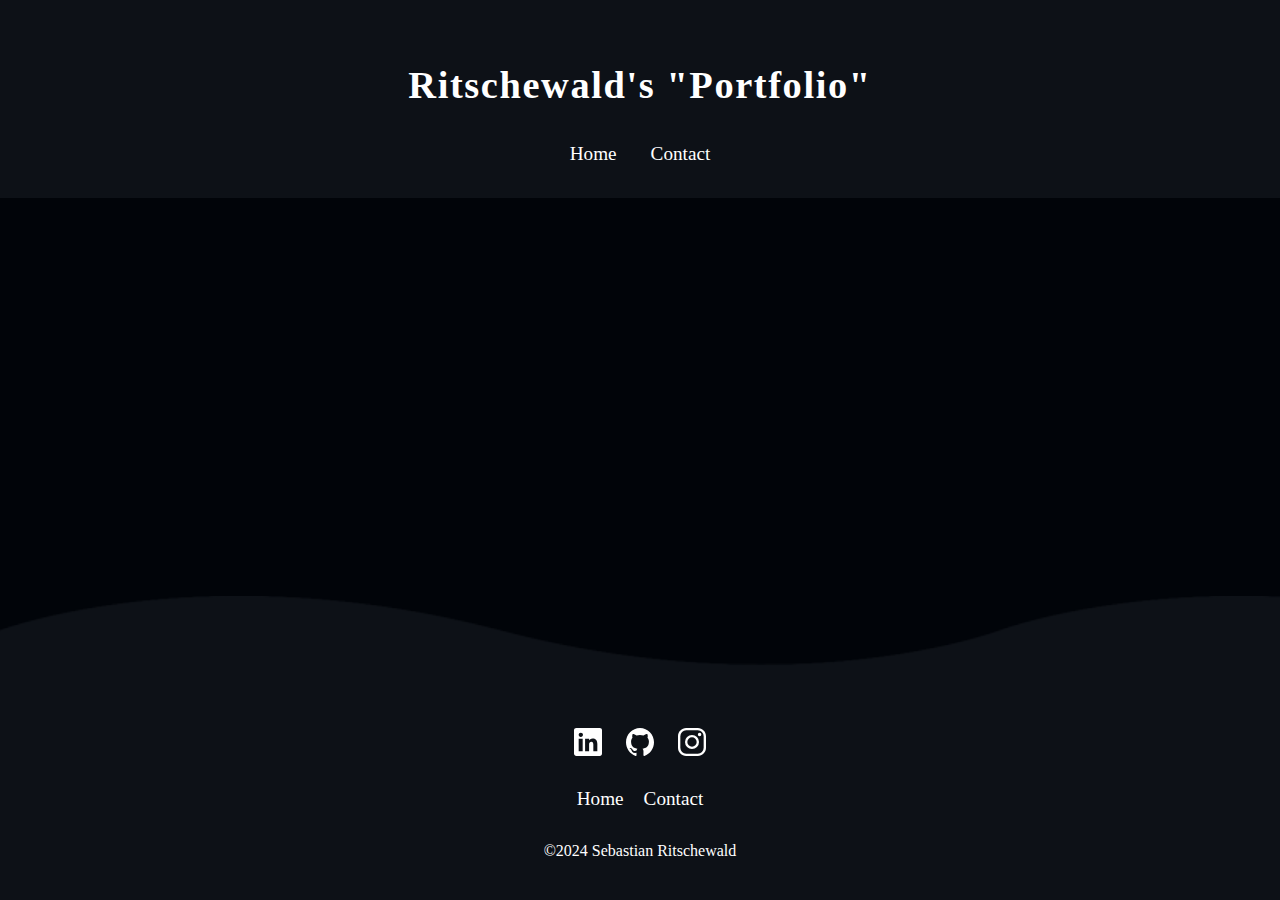
==== contact.html @ be1d00ed "Changed color scheme on website, added initial contact.html page, added minor content to website, ma" ====
<!DOCTYPE html>
<html lang="sv">
<head>
    <meta charset="UTF-8">
    <meta name="viewport" content="width=device-width, initial-scale=1.0">
    <title>Ritschewald's "Portfolio</title>
    <link rel="stylesheet" href="normalize.css">
    <link rel="stylesheet" href="styles.css">
</head>
<body>
    <header>
        <h1>Ritschewald's "Portfolio"</h1>
        <nav>
            <ul>
                <li><a href="index.html">Home</a></li>
                <li><a href="contact.html">Contact</a></li>
            </ul>
        </nav>
    </header>
    <main>
        <article>

        </article>
        
        <aside>
            
        </aside>
    </main>
    
    <footer class="footer">
        <div class="waves">
            <div class="wave" id="wave1"></div>
            <div class="wave" id="wave2"></div>
            <div class="wave" id="wave3"></div>
            <div class="wave" id="wave4"></div>
        </div>
    <ul class="icon-menu">
        <li class="icon-item">
            <a class="icon-link" href="https://www.linkedin.com/in/sebastian-ritschewald-233618110/" name="Find me on linkedin">
                <img alt="linkedin logo" class="icon" name="logo" src="img/logo-linkedin.svg"/>
            </a>
        </li>
        <li class="icon-item">
            <a class="icon-link" href="https://github.com/bugstile" name="Find me on github">
                <img alt="github logo" class="icon" name="logo" src="img/logo-github.svg"/>
            </a>
        </li>
        <li class="icon-item">
            <a class="icon-link" href="https://instagram.com/sebbehmm" name="Find me on instagram">
                <img alt="instagram logo" class="icon" name="logo" src="img/logo-instagram.svg"/>
            </a>
        </li>
    </ul>
    <ul class="menu">
        <li class="menu-item"><a class="menu-link" href="index.html">Home</a></li>
        <li class="menu-item"><a class="menu-link" href="contact.html">Contact</a></li>
    </ul>
        <p>&copy;2024 Sebastian Ritschewald</p>
    </footer>

</body>
</html>
---- styles.css ----
@font-face {
    font-family: "Poppins";
    src: url("fonts/Poppins-light.ttf") format("truetype");
    font-weight: normal;
    font-style: normal;
}

:root {
    --color-background: #0d1117;
    --text-color: #f1efef;
    --header-color: #010409;
}

body {
    display: flex;
    flex-direction: column;
    min-height: 100vh;
    line-height: 1.8rem;
    line-height: clamp(1.6rem, 2vw, 1.8rem);
    background-color: var(--header-color);
    font-family: "Poppins";
    color: var(--text-color);
}

ul {
    margin: 0;
    padding: 0;
}

li {
    margin: 0;
    padding: 0;
}

header {
    background-color: var(--color-background);
    color: white;
    text-align: center;
    padding: 30px;
}

h1 {
    margin: 0;
    padding: 0;
    padding: 25px;
    line-height: clamp(1.6em, 3vw, 1.8rem);
    letter-spacing: 0.1rem;
    font-size: clamp(1.8rem, 3vw, 3rem);
}

nav ul {
    list-style-type: none;
    padding: 0;
    margin: 0;
}

nav ul li {
    display: inline;
    padding: 15px;
    font-size: 1.2em;
}

nav a {
    color: white;
    text-decoration: none;
}

nav a:hover {
    text-decoration:underline 0.1em;
    text-underline-offset:0.3em;
}

main {
    flex: 1;
    display: flex;
    font-size: clamp(1rem, 3vw, 1.2rem);
}

article {
    flex:2;
    padding: 2em;
}

aside {
    flex:3;
    padding: 2em;
}

aside ul{
    padding-left: 1.05em;
}

aside ul li {
    padding-top: 10px;
    padding-bottom: 10px;
}

footer {
    position: relative;
    background-color: var(--color-background);
    min-height: 100px;
    padding: 20px 50px;
    display: flex;
    justify-content: center;
    align-items: center;
    flex-direction: column;
}

footer ul li{
    padding: 10px;
}

.icon-menu,
.menu {
    position: relative;
    display: flex;
    justify-content: center;
    align-items: center;
    flex-wrap: wrap;
}
  
.icon-menu,
.menu-item {
    list-style: none;
}
  
.icon-link {
    font-size: 2rem;
    color: #fff;
    display: inline-block;
    transition: 0.5s;
}

.icon-link:hover, 
.icon-link:focus {
    transform: translateY(-10px);
}

.icon {
    width: 32px;
    height: 32px;
    filter: invert(1);
}
  
.menu-link {
    font-size: 1.2rem;
    color: #fff;
    display: inline-block;
    text-decoration: none;  
    font-weight: 300;
}
  
.menu-link:hover,
.menu-link:focus {
    text-decoration: underline 0.1em;
    text-underline-offset: 0.3em;
}
  
.footer p {
    color: #fff;
    font-size: 1rem;
    font-weight: 300;
}
  
.wave {
    position: absolute;
    top: -100px;
    left: 0;
    width: 100%;
    height: 100px;
    background-image: url('img/wave.png');
    background-size: 1000px 100px;
}
  
.wave#wave1 {
    z-index: 1000;
    opacity: 1;
    bottom: 0;
    animation: animateWaves 4s linear infinite;
}
  
.wave#wave2 {
    z-index: 999;
    opacity: 0.5;
    bottom: 10px;
    animation: animate 4s linear infinite;
}
  
.wave#wave3 {
    z-index: 1000;
    opacity: 0.2;
    bottom: 15px;
    animation: animateWaves 3s linear infinite;
}
  
.wave#wave4 {
    z-index: 999;
    opacity: 0.7;
    bottom: 20px;
    animation: animate 3s linear infinite;
}
  
@keyframes animateWaves {
    0% {
      background-position-x: 1000px;
    }
    100% {
      background-positon-x: 0px;
    }
}
  
@keyframes animate {
    0% {
      background-position-x: -1000px;
    }
    100% {
      background-positon-x: 0px;
    }
}

@media (max-width: 600px) {
    main {
        flex-direction: column;
    }

    footer {
        margin-top:100px;
    }
}
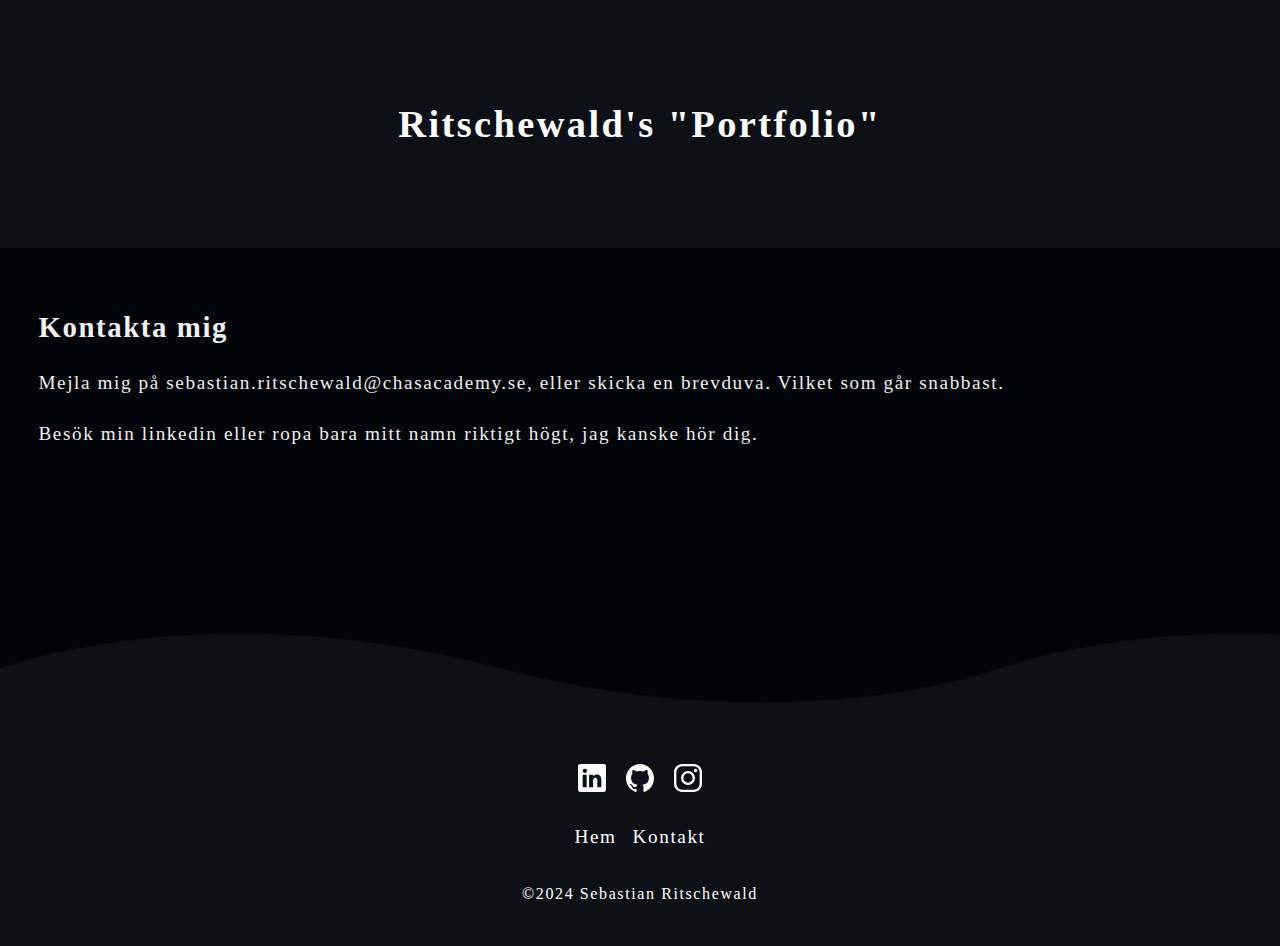
==== commit 3082049c: "lagt till kod för CSS Grid, anpassat header massor" ====
--- a/contact.html
+++ b/contact.html
@@ -3,27 +3,28 @@
 <head>
     <meta charset="UTF-8">
     <meta name="viewport" content="width=device-width, initial-scale=1.0">
-    <title>Ritschewald's "Portfolio</title>
+    <title>Kontakta Ritschewald!</title>
     <link rel="stylesheet" href="normalize.css">
     <link rel="stylesheet" href="styles.css">
 </head>
 <body>
     <header>
         <h1>Ritschewald's "Portfolio"</h1>
-        <nav>
-            <ul>
-                <li><a href="index.html">Home</a></li>
-                <li><a href="contact.html">Contact</a></li>
-            </ul>
-        </nav>
     </header>
     <main>
         <article>
+            <h2>
+                Kontakta mig
+            </h2>
+            <p>
+                Mejla mig på sebastian.ritschewald@chasacademy.se, eller skicka en brevduva. Vilket som går snabbast.
+            </p>
+            <p>
+                Besök min linkedin eller ropa bara mitt namn riktigt högt, jag kanske hör dig.
+            </p>
+        </article>
+        <aside>
 
-        </article>
-        
-        <aside>
-            
         </aside>
     </main>
     
@@ -51,11 +52,21 @@
             </a>
         </li>
     </ul>
-    <ul class="menu">
-        <li class="menu-item"><a class="menu-link" href="index.html">Home</a></li>
-        <li class="menu-item"><a class="menu-link" href="contact.html">Contact</a></li>
-    </ul>
-        <p>&copy;2024 Sebastian Ritschewald</p>
+    <nav class="menu">
+        <li class="menu-item">
+            <a class="menu-link" href="index.html" title="Gå till hemsidan">
+                Hem
+            </a>
+        </li>
+        <li class="menu-item">
+            <a class="menu-link" href="contact.html" title="Gå till kontaktsidan">
+                Kontakt
+            </a>
+        </li>
+    </nav>
+        <p>
+            &copy;2024 Sebastian Ritschewald
+        </p>
     </footer>
 
 </body>
--- a/styles.css
+++ b/styles.css
@@ -12,14 +12,14 @@
 }
 
 body {
+    font-family: "Poppins";
+    background-color: var(--header-color);
+    color: var(--text-color);
+    line-height: clamp(1.6rem, 2.5vw, 2rem);
+    letter-spacing:clamp(0.001rem, 2vw, 0.1rem);
+    min-height: 100vh;
     display: flex;
     flex-direction: column;
-    min-height: 100vh;
-    line-height: 1.8rem;
-    line-height: clamp(1.6rem, 2vw, 1.8rem);
-    background-color: var(--header-color);
-    font-family: "Poppins";
-    color: var(--text-color);
 }
 
 ul {
@@ -39,51 +39,56 @@
     padding: 30px;
 }
 
-h1 {
-    margin: 0;
-    padding: 0;
-    padding: 25px;
-    line-height: clamp(1.6em, 3vw, 1.8rem);
-    letter-spacing: 0.1rem;
-    font-size: clamp(1.8rem, 3vw, 3rem);
-}
-
-nav ul {
-    list-style-type: none;
-    padding: 0;
-    margin: 0;
-}
-
-nav ul li {
-    display: inline;
-    padding: 15px;
-    font-size: 1.2em;
-}
-
 nav a {
     color: white;
     text-decoration: none;
 }
 
-nav a:hover {
-    text-decoration:underline 0.1em;
-    text-underline-offset:0.3em;
+nav a:hover, nav a:focus {
+    text-decoration: underline 0.1em;
+    text-underline-offset: 0.3em;
 }
 
 main {
+    font-size: clamp(1rem, 3vw, 1.2rem);
+    flex-grow: 1;
+}
+
+.article-introduction-container {
+    display: flex;
+}
+
+article {
+    padding: 2em;
+}
+
+.article-introduction {
+    flex: 3;
+    order: 1;
+}
+
+.article-skills {
+    display: flex;
+    flex-direction:column;
+    flex-wrap: wrap;
     flex: 1;
-    display: flex;
-    font-size: clamp(1rem, 3vw, 1.2rem);
-}
-
-article {
-    flex:2;
+    flex-direction:column;
+    order: 3; /* Sätter ordningen om nödvändigt */
+}
+
+aside {
+    flex: 2;
     padding: 2em;
-}
-
-aside {
-    flex:3;
-    padding: 2em;
+    order: 2;
+}
+
+.ul-container {
+    padding-left: 1.05em;
+}
+
+.ul-container li {
+    padding-top: 10px;
+    padding-bottom: 10px;
 }
 
 aside ul{
@@ -104,10 +109,13 @@
     justify-content: center;
     align-items: center;
     flex-direction: column;
-}
-
-footer ul li{
-    padding: 10px;
+    flex: 1;
+    margin-top: 150px;
+    max-height: 250px;
+}
+
+.icon-menu li, .menu li {
+    padding: 0.5em;
 }
 
 .icon-menu,
@@ -160,6 +168,7 @@
     color: #fff;
     font-size: 1rem;
     font-weight: 300;
+    text-align: center;
 }
   
 .wave {
@@ -199,13 +208,116 @@
     bottom: 20px;
     animation: animate 3s linear infinite;
 }
-  
+
+header {
+    position: relative;
+    display: flex;
+    flex-direction: column;
+    justify-content: center;
+    align-items: center;
+    text-align: center;
+    padding: 100px;
+    overflow: hidden;
+}
+.background {
+    position: absolute;
+    top: 0;
+    left: 0;
+    right: 0;
+    bottom: 0;
+    background-image: url('img/headeroptimized.webp');
+    background-size: cover;
+    background-position: 5% 5%;
+    opacity: 0.3;
+    z-index: 1;
+}
+
+h1 {
+    position: relative;
+    z-index: 2;
+    margin: 0;
+    padding: 0;
+    padding: 5px;
+    line-height: clamp(2.2rem, 3vw, 3.2rem);
+    letter-spacing: 0.15rem;
+    font-size: clamp(2.2rem, 3vw, 3.2rem);
+}
+
+.gallery-container h2 {
+    margin: 0;
+    padding: 0;
+    padding: 30px;
+    line-height: clamp(1.8rem, 3vw, 2.8rem);
+    letter-spacing: 0.15rem;
+    font-size: clamp(1.8rem, 3vw, 2.8rem);
+    text-align: center;
+}
+
+.gallery-item-container {
+    display: grid;
+    grid-template-columns: repeat(auto-fit, minmax(350px, 1fr));
+    gap: 1.5rem;
+    max-width: 1400px;
+    margin: 0 auto;
+    padding: 15px;
+    padding-top: 2rem;
+}
+
+.gallery-item {
+    position: relative;
+    overflow: hidden;
+    border-radius: 8px;
+    transition: transform 0.3s ease-in-out;
+    text-align: center;
+}
+
+.gallery-item img {
+    width: 100%;
+    height: auto;
+    object-fit: cover;
+    display: block;
+    box-shadow: 0 4px 6px rgba(0, 0, 0, 0.1);
+    border-radius: 8px;
+}
+
+.gallery-item .caption {
+    color: white;
+    background-color: rgba(0, 10, 10, 0.8);
+    padding: 1rem;
+    padding-bottom: 2rem;
+    padding-top: 2rem;
+    font-size: 1.2rem;
+    text-align: center;
+    border-radius: 0 0 8px 8px;
+    max-width: 100%;
+    box-sizing: border-box;
+    word-wrap: break-word;
+}
+  
+.gallery-item:hover {
+    transform: scale(1.05);
+    box-shadow: 0 8px 16px rgba(0, 0, 0, 0.2);
+}
+
+.gallery-item .caption-title {
+    font-size: 1.6rem;
+    font-weight: bold;
+    padding: 0.5rem;
+    padding-top: 1rem;
+    padding-bottom: 1rem;
+    margin-top: -5px;
+}
+
+.gallery-item:hover .caption {
+    transform: translateY(0);
+}
+
 @keyframes animateWaves {
     0% {
       background-position-x: 1000px;
     }
     100% {
-      background-positon-x: 0px;
+      background-position-x: 0px;
     }
 }
   
@@ -214,16 +326,12 @@
       background-position-x: -1000px;
     }
     100% {
-      background-positon-x: 0px;
+      background-position-x: 0px;
     }
 }
 
 @media (max-width: 600px) {
-    main {
+    .article-introduction-container {
         flex-direction: column;
     }
-
-    footer {
-        margin-top:100px;
-    }
 }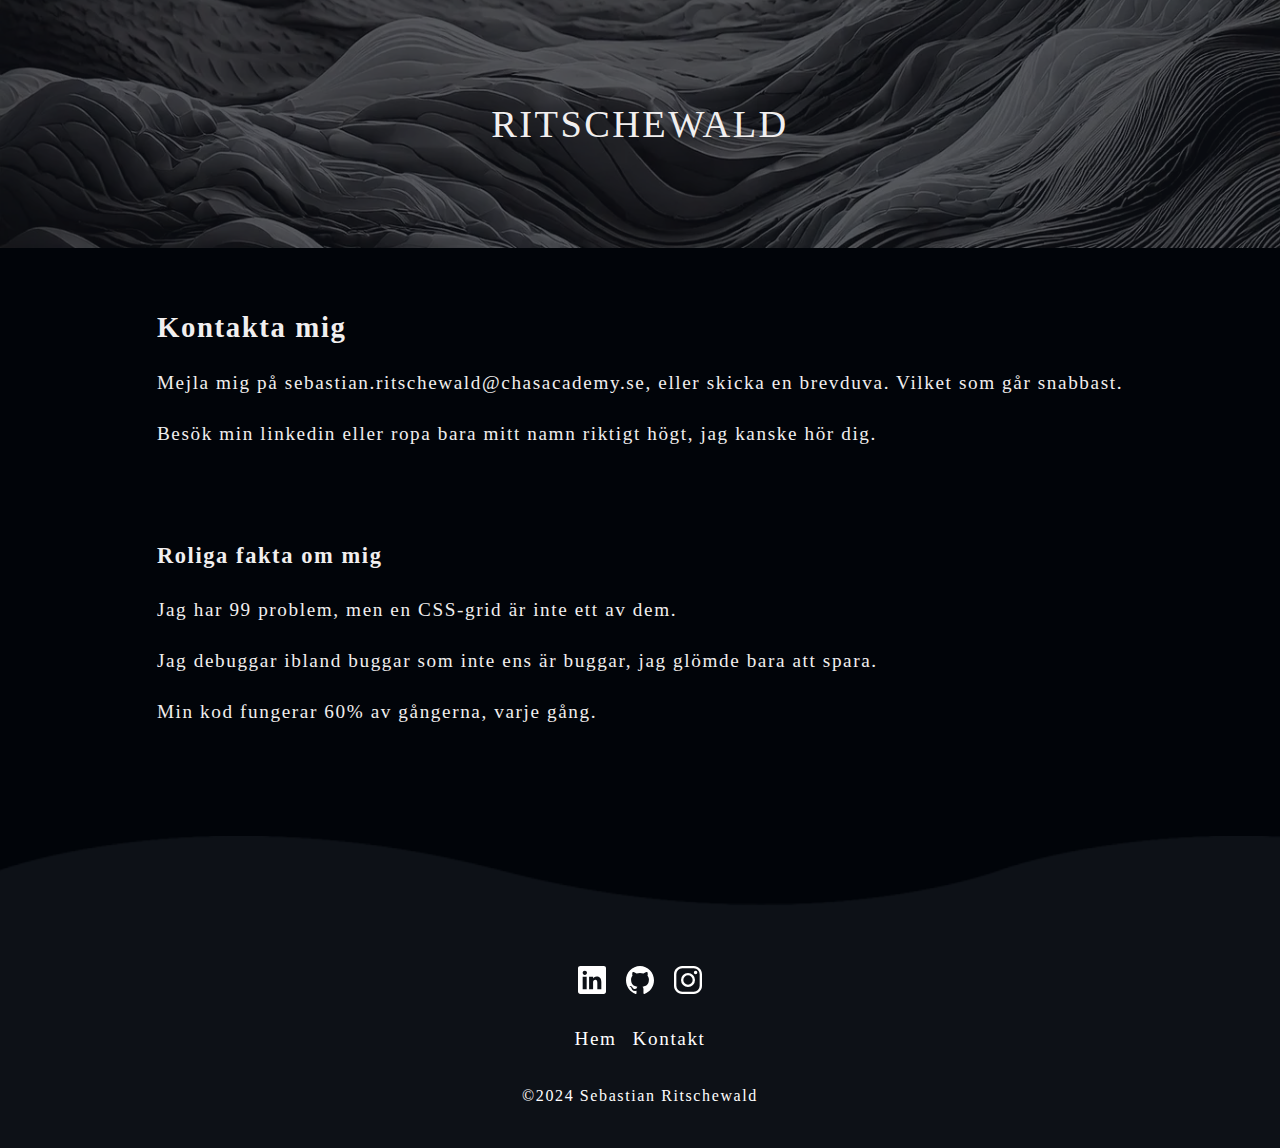
==== commit 3a2812d3: "Fixat content för contact.html och css struktur" ====
--- a/contact.html
+++ b/contact.html
@@ -9,27 +9,41 @@
 </head>
 <body>
     <header>
-        <h1>Ritschewald's "Portfolio"</h1>
+        <div class="background"></div>
+        <h1 tabindex="0">RITSCHEWALD</h1>
     </header>
     <main>
-        <article>
-            <h2>
-                Kontakta mig
-            </h2>
-            <p>
-                Mejla mig på sebastian.ritschewald@chasacademy.se, eller skicka en brevduva. Vilket som går snabbast.
-            </p>
-            <p>
-                Besök min linkedin eller ropa bara mitt namn riktigt högt, jag kanske hör dig.
-            </p>
-        </article>
-        <aside>
+        <section class="article-contact-container">
+            <article class="article-contact-item">
+                <h2>
+                    Kontakta mig
+                </h2>
+                <p>
+                    Mejla mig på sebastian.ritschewald@chasacademy.se, eller skicka en brevduva. Vilket som går snabbast.
+                </p>
+                <p>
+                    Besök min linkedin eller ropa bara mitt namn riktigt högt, jag kanske hör dig.
+                </p>
 
-        </aside>
+                <h3 class="article-contact-h3">Roliga fakta om mig</h3>
+
+                <p>
+                    Jag har 99 problem, men en CSS-grid är inte ett av dem.
+                </p>
+                <p>
+                    Jag debuggar ibland buggar som inte ens är buggar, jag glömde bara att spara.
+                </p>
+                <p>
+                    Min kod fungerar 60% av gångerna, varje gång.
+                </p>
+                    
+                    
+            </article>
+        </section>
     </main>
     
     <footer class="footer">
-        <div class="waves">
+        <div class="waves" alt="animation som simulerar ett svart hav">
             <div class="wave" id="wave1"></div>
             <div class="wave" id="wave2"></div>
             <div class="wave" id="wave3"></div>
@@ -37,36 +51,36 @@
         </div>
     <ul class="icon-menu">
         <li class="icon-item">
-            <a class="icon-link" href="https://www.linkedin.com/in/sebastian-ritschewald-233618110/" name="Find me on linkedin">
-                <img alt="linkedin logo" class="icon" name="logo" src="img/logo-linkedin.svg"/>
+            <a class="icon-link" href="https://www.linkedin.com/in/sebastian-ritschewald-233618110/" title="Klicka för att nå min LinkedIn">
+                <img alt="linkedin länk logo" class="icon" aria-label="LinkedIn profil" title="Klicka för att nå min Linkedin" src="img/logo-linkedin.svg"/>
             </a>
         </li>
         <li class="icon-item">
-            <a class="icon-link" href="https://github.com/bugstile" name="Find me on github">
-                <img alt="github logo" class="icon" name="logo" src="img/logo-github.svg"/>
+            <a class="icon-link" href="https://github.com/bugstile" title="Klicka för att nå min Github">
+                <img alt="github länk logo" class="icon" aria-label="Github profil" title="Klicka för att nå min Github" src="img/logo-github.svg"/>
             </a>
         </li>
         <li class="icon-item">
-            <a class="icon-link" href="https://instagram.com/sebbehmm" name="Find me on instagram">
-                <img alt="instagram logo" class="icon" name="logo" src="img/logo-instagram.svg"/>
+            <a class="icon-link" href="https://instagram.com/sebbehmm" title="Klicka för att nå min Instagram" >
+                <img alt="instagram länk logo" class="icon" aria-label="LinkedIn profil" name="Klicka för att nå min Instagram" src="img/logo-instagram.svg"/>
             </a>
         </li>
     </ul>
     <nav class="menu">
-        <li class="menu-item">
-            <a class="menu-link" href="index.html" title="Gå till hemsidan">
-                Hem
-            </a>
-        </li>
-        <li class="menu-item">
-            <a class="menu-link" href="contact.html" title="Gå till kontaktsidan">
-                Kontakt
-            </a>
-        </li>
+        <ul>
+            <li class="menu-item">
+                <a class="menu-link" href="index.html" title="Gå till hemsidan">
+                    Hem
+                </a>
+            </li>
+            <li class="menu-item">
+                <a class="menu-link" href="contact.html" title="Gå till kontaktsidan">
+                    Kontakt
+                </a>
+            </li>
+        </ul>
     </nav>
-        <p>
-            &copy;2024 Sebastian Ritschewald
-        </p>
+        <p>&copy;2024 Sebastian Ritschewald</p>
     </footer>
 
 </body>
--- a/styles.css
+++ b/styles.css
@@ -9,6 +9,11 @@
     --color-background: #0d1117;
     --text-color: #f1efef;
     --header-color: #010409;
+}
+
+html{
+    margin:0;
+    padding:0;
 }
 
 body {
@@ -20,196 +25,16 @@
     min-height: 100vh;
     display: flex;
     flex-direction: column;
-}
-
-ul {
-    margin: 0;
-    padding: 0;
-}
-
-li {
-    margin: 0;
-    padding: 0;
+    margin:0;
+    padding:0;
 }
 
 header {
+    /* Backup code */
     background-color: var(--color-background);
-    color: white;
-    text-align: center;
-    padding: 30px;
-}
-
-nav a {
-    color: white;
-    text-decoration: none;
-}
-
-nav a:hover, nav a:focus {
-    text-decoration: underline 0.1em;
-    text-underline-offset: 0.3em;
-}
-
-main {
-    font-size: clamp(1rem, 3vw, 1.2rem);
-    flex-grow: 1;
-}
-
-.article-introduction-container {
-    display: flex;
-}
-
-article {
-    padding: 2em;
-}
-
-.article-introduction {
-    flex: 3;
-    order: 1;
-}
-
-.article-skills {
-    display: flex;
-    flex-direction:column;
-    flex-wrap: wrap;
-    flex: 1;
-    flex-direction:column;
-    order: 3; /* Sätter ordningen om nödvändigt */
-}
-
-aside {
-    flex: 2;
-    padding: 2em;
-    order: 2;
-}
-
-.ul-container {
-    padding-left: 1.05em;
-}
-
-.ul-container li {
-    padding-top: 10px;
-    padding-bottom: 10px;
-}
-
-aside ul{
-    padding-left: 1.05em;
-}
-
-aside ul li {
-    padding-top: 10px;
-    padding-bottom: 10px;
-}
-
-footer {
-    position: relative;
-    background-color: var(--color-background);
-    min-height: 100px;
-    padding: 20px 50px;
-    display: flex;
-    justify-content: center;
-    align-items: center;
-    flex-direction: column;
-    flex: 1;
-    margin-top: 150px;
-    max-height: 250px;
-}
-
-.icon-menu li, .menu li {
-    padding: 0.5em;
-}
-
-.icon-menu,
-.menu {
-    position: relative;
-    display: flex;
-    justify-content: center;
-    align-items: center;
-    flex-wrap: wrap;
-}
-  
-.icon-menu,
-.menu-item {
-    list-style: none;
-}
-  
-.icon-link {
-    font-size: 2rem;
-    color: #fff;
-    display: inline-block;
-    transition: 0.5s;
-}
-
-.icon-link:hover, 
-.icon-link:focus {
-    transform: translateY(-10px);
-}
-
-.icon {
-    width: 32px;
-    height: 32px;
-    filter: invert(1);
-}
-  
-.menu-link {
-    font-size: 1.2rem;
-    color: #fff;
-    display: inline-block;
-    text-decoration: none;  
-    font-weight: 300;
-}
-  
-.menu-link:hover,
-.menu-link:focus {
-    text-decoration: underline 0.1em;
-    text-underline-offset: 0.3em;
-}
-  
-.footer p {
-    color: #fff;
-    font-size: 1rem;
-    font-weight: 300;
-    text-align: center;
-}
-  
-.wave {
-    position: absolute;
-    top: -100px;
-    left: 0;
-    width: 100%;
-    height: 100px;
-    background-image: url('img/wave.png');
-    background-size: 1000px 100px;
-}
-  
-.wave#wave1 {
-    z-index: 1000;
-    opacity: 1;
-    bottom: 0;
-    animation: animateWaves 4s linear infinite;
-}
-  
-.wave#wave2 {
-    z-index: 999;
-    opacity: 0.5;
-    bottom: 10px;
-    animation: animate 4s linear infinite;
-}
-  
-.wave#wave3 {
-    z-index: 1000;
-    opacity: 0.2;
-    bottom: 15px;
-    animation: animateWaves 3s linear infinite;
-}
-  
-.wave#wave4 {
-    z-index: 999;
-    opacity: 0.7;
-    bottom: 20px;
-    animation: animate 3s linear infinite;
-}
-
-header {
+    /* Backup code */
+
+    color: var(--text-color);
     position: relative;
     display: flex;
     flex-direction: column;
@@ -219,6 +44,7 @@
     padding: 100px;
     overflow: hidden;
 }
+
 .background {
     position: absolute;
     top: 0;
@@ -241,6 +67,102 @@
     line-height: clamp(2.2rem, 3vw, 3.2rem);
     letter-spacing: 0.15rem;
     font-size: clamp(2.2rem, 3vw, 3.2rem);
+    font-weight:100;
+}
+
+ul {
+    margin: 0;
+    padding: 0;
+}
+
+li {
+    margin: 0;
+    padding: 0;
+}
+
+nav a {
+    color: white;
+    text-decoration: none;
+}
+
+nav a:hover, 
+nav a:focus {
+    text-decoration: underline 0.1em;
+    text-underline-offset: 0.3em;
+}
+
+main {
+    font-size: clamp(1rem, 3vw, 1.2rem);
+    flex-grow: 1;
+}
+
+.article-introduction-container, 
+.article-contact-container  {
+    display: flex;
+}
+
+.article-introduction-container {
+    align-content: center;
+}
+
+.article-contact-container {
+    align-items: center;
+    flex-direction: column;
+}
+
+.article-contact-h3 {
+    padding-top:3em;
+}
+
+.article-contact-item {
+    flex: 1;
+}
+
+article {
+    padding: 2em;
+    word-break: break-word;
+}
+
+.article-introduction {
+    flex: 3;
+    order: 1;
+}
+
+.article-skills {
+    display: flex;
+    flex-direction:column;
+    flex-wrap: wrap;
+    flex: 1;
+    flex-direction:column;
+    order: 3; /* Sätter ordningen om nödvändigt */
+}
+
+aside {
+    flex: 2;
+    padding: 2em;
+    order: 2;
+}
+
+.ul-container {
+    padding-left: 1.05em;
+}
+
+.ul-container li {
+    padding-top: 10px;
+    padding-bottom: 10px;
+}
+
+aside ul{
+    padding-left: 1.05em;
+}
+
+aside ul li {
+    padding-top: 10px;
+    padding-bottom: 10px;
+}
+
+.gallery-container {
+    padding-top:50px;
 }
 
 .gallery-container h2 {
@@ -255,61 +177,159 @@
 
 .gallery-item-container {
     display: grid;
-    grid-template-columns: repeat(auto-fit, minmax(350px, 1fr));
+    grid-template-columns: repeat(auto-fit, minmax(340px, 1fr));
     gap: 1.5rem;
-    max-width: 1400px;
-    margin: 0 auto;
+    max-width: 2000px;
     padding: 15px;
     padding-top: 2rem;
+    margin: 0 auto;
 }
 
 .gallery-item {
-    position: relative;
-    overflow: hidden;
-    border-radius: 8px;
-    transition: transform 0.3s ease-in-out;
-    text-align: center;
+    transition: transform 0.4s ease-in-out;
+    text-align: center;
+}
+
+.gallery-item:hover, .gallery-item:focus {
+    transform: scale(1.1);
 }
 
 .gallery-item img {
     width: 100%;
-    height: auto;
+    height: 350px;
     object-fit: cover;
-    display: block;
-    box-shadow: 0 4px 6px rgba(0, 0, 0, 0.1);
-    border-radius: 8px;
+    overflow: hidden;
+    border-radius: 2rem;
 }
 
 .gallery-item .caption {
-    color: white;
-    background-color: rgba(0, 10, 10, 0.8);
     padding: 1rem;
     padding-bottom: 2rem;
     padding-top: 2rem;
+    text-align: center;
+}
+
+.gallery-item .caption span {
+    display: inline-block;
+    padding-top: 10px;
+}
+
+.gallery-item .caption-title {
+    font-weight: bold;
+    padding: 1rem;
+}
+
+footer {
+    position: relative;
+    background-color: var(--color-background);
+    min-height: 100px;
+    padding: 20px 50px;
+    display: flex;
+    justify-content: center;
+    align-items: center;
+    flex-direction: column;
+    flex: 1;
+    margin-top: 150px;
+    max-height:172px;
+}
+
+footer ul {
+    display: flex;
+}
+
+.footer p {
+    color: #fff;
+    font-size: 1rem;
+    font-weight: 300;
+    text-align: center;
+}
+
+.icon-menu li, .menu li {
+    padding: 0.5em;
+}
+
+.icon-menu,
+.menu {
+    position: relative;
+    display: flex;
+    justify-content: center;
+    align-items: center;
+    flex-wrap: wrap;
+}
+  
+.icon-menu,
+.menu-item {
+    list-style: none;
+}
+  
+.icon-link {
+    font-size: 2rem;
+    color: #fff;
+    display: inline-block;
+    transition: 0.5s;
+}
+
+.icon-link:hover, 
+.icon-link:focus {
+    transform: translateY(-10px);
+}
+
+.icon {
+    width: 32px;
+    height: 32px;
+    filter: invert(1);
+}
+  
+.menu-link {
     font-size: 1.2rem;
-    text-align: center;
-    border-radius: 0 0 8px 8px;
-    max-width: 100%;
-    box-sizing: border-box;
-    word-wrap: break-word;
-}
-  
-.gallery-item:hover {
-    transform: scale(1.05);
-    box-shadow: 0 8px 16px rgba(0, 0, 0, 0.2);
-}
-
-.gallery-item .caption-title {
-    font-size: 1.6rem;
-    font-weight: bold;
-    padding: 0.5rem;
-    padding-top: 1rem;
-    padding-bottom: 1rem;
-    margin-top: -5px;
-}
-
-.gallery-item:hover .caption {
-    transform: translateY(0);
+    color: #fff;
+    display: inline-block;
+    text-decoration: none;  
+    font-weight: 300;
+}
+  
+.menu-link:hover,
+.menu-link:focus {
+    text-decoration: underline 0.1em;
+    text-underline-offset: 0.3em;
+}
+  
+.wave {
+    position: absolute;
+    top: -100px;
+    left: 0;
+    width: 100%;
+    height: 100px;
+    background-image: url('img/wave.png');
+    background-size: 1000px 100px;
+}
+  
+.wave#wave1 {
+    z-index: 1000;
+    opacity: 1;
+    bottom: 0;
+    animation: animateWaves 4s linear infinite;
+}
+  
+.wave#wave2 {
+    z-index: 999;
+    opacity: 0.5;
+    bottom: 10px;
+    animation: animate 4s linear infinite;
+}
+  
+.wave#wave3 {
+    z-index: 1000;
+    opacity: 0.2;
+    bottom: 15px;
+    animation: animateWaves 3s linear infinite;
+}
+  
+.wave#wave4 {
+    z-index: 999;
+    opacity: 0.7;
+    bottom: 20px;
+    animation: animate 3s linear infinite;
 }
 
 @keyframes animateWaves {
@@ -334,4 +354,8 @@
     .article-introduction-container {
         flex-direction: column;
     }
+
+    .article-contact-container {
+        flex-direction: column;
+    }
 }